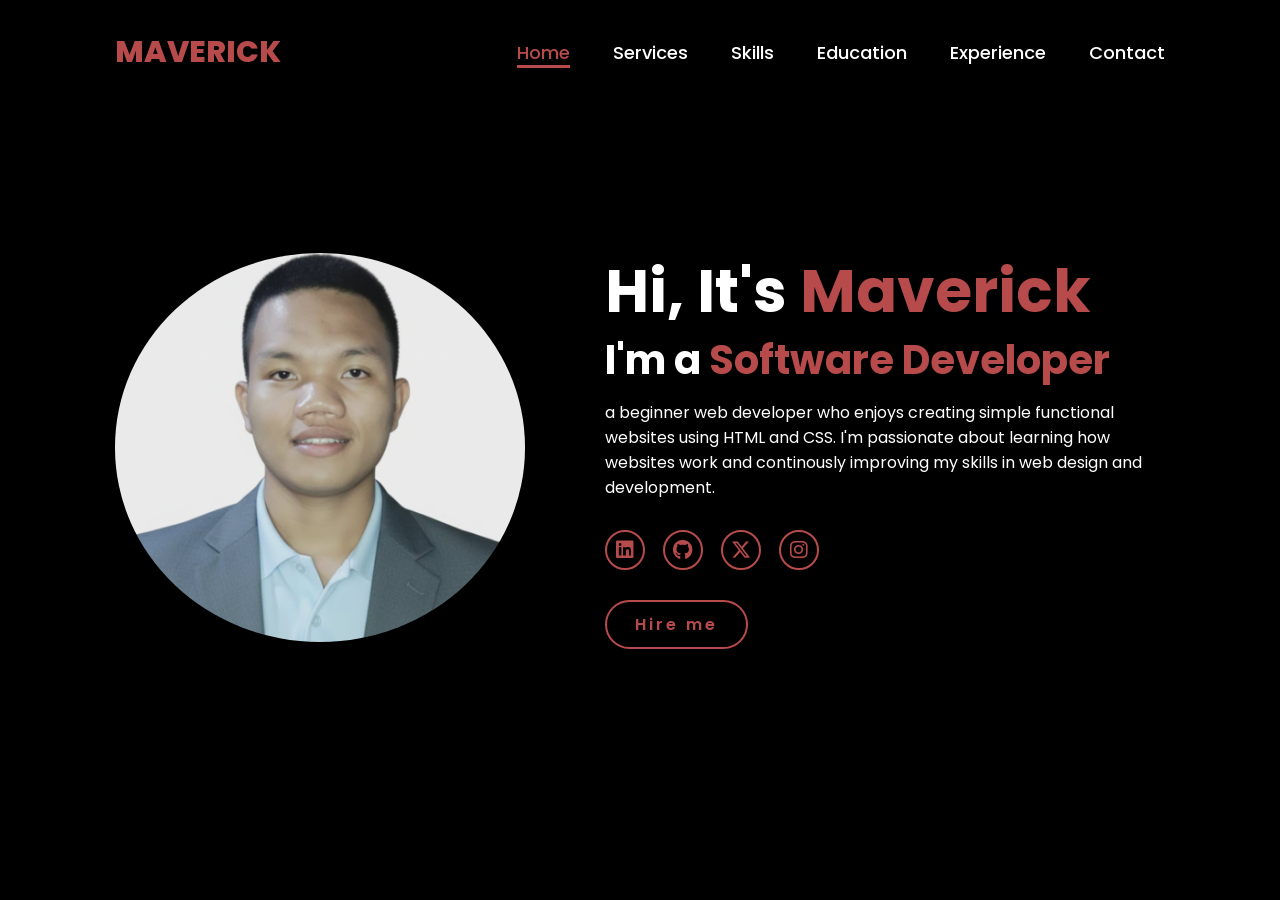
==== index.html @ 59cdfd78 "first commit" ====
<!DOCTYPE html>
<html lang="en">
    
<head>
    <meta charset="UTF-8">
    <meta name="viewport" content="width=device-width, initial-scale=1.0">
    <link rel="stylesheet" href="https://cdnjs.cloudflare.com/ajax/libs/font-awesome/6.5.2/css/all.min.css">
    <link rel="stylesheet" href="style.css">
    <title>Portfolio Website</title>
</head>
<body>
    <header>
        <a href="#" class="logo">MAVERICK</a>

        <nav>
            <a href="#" class="active"> Home</a>
            <a href="#" >Services</a>
            <a href="#" >Skills</a>
            <a href="#" >Education</a>
            <a href="#" >Experience</a>
            <a href="#" >Contact</a>
        </nav>
    </header>
    <section class="home">
        <div class="home-img">
            <img src="11a8f752-68b3-456d-b946-7e88c6589939.jpg" alt="">
        </div>
        <div class="home-content">
            <h1>Hi, It's <span>Maverick</span></h1>
            <h3 class="typing-text">I'm a <span></span></h3>
            <p>a beginner web developer who enjoys creating simple functional websites using HTML and CSS. I'm passionate about learning how websites work and continously improving my skills in web design and development.</p>
            <div class="social-icons">
                <a href="#"><i class="fa-brands fa-linkedin"></i></a>
                <a href="#"><i class="fa-brands fa-github"></i></a>
                <a href="#"><i class="fa-brands fa-x-twitter"></i></a>
                <a href="#"><i class="fa-brands fa-instagram"></i></a>
            </div>
            <a href="#" class="btn">Hire me</a>
        </div>
    </section>
</body>
</html>
---- style.css ----
@import url('https://fonts.googleapis.com/css2?family=Poppins:wght@100;200;300;400;500;600&display=swap');

*{
    margin: 0;
    padding: 0;
    box-sizing: border-box;
    text-decoration: none;
    border: none;
    outline: none;
    font-family: 'Poppins', sans-serif;
}

html{
    font-size: 62.5%;
}

body{
    width: 100%;
    height: 100vh;
    overflow-x: hidden;
    background-color: black;
    color: white;
}

header{
    margin-top: 20px;
    position: fixed;
    top: 0;
    left: 0;
    width: 100%;
    padding: 1rem 9%;
    background-color: transparent;
    filter: drop-shadow(10px);
    display: flex;
    justify-content: space-between;
    align-items: center;
    z-index: 100;
}

.logo{
    font-size: 3rem;
    color: #b74b4b;
    font-weight: 800;
    cursor: pointer;
    transition: 0.5s ease;
}

.logo:hover{
    transform: scale(1.1);
}

nav a{
    font-size: 1.8rem;
    color: white;
    margin-left: 4rem;
    font-weight: 500;
    transition: 0.3s ease;
    border-bottom: 3px solid transparent;
}

nav a:hover,
nav a.active{
    color: #b74b4b;
    border-bottom: 3px solid #b74b4b;
}

@media(max-width:995px){
    nav{
        position: absolute;
        display: none;
        top: 0;
        right: 0;
        width: 40%;
        border-left: 3px solid #b74b4b;
        border-bottom: 3px solid #b74b4b;
        border-bottom-left-radius: 2rem;
        padding: 1rem solid;
        background-color: #161616;
        border-top: 0.1rem solid rgba(0,0,0,0.1);
    }

    nav.active{
        display: block;
    }

    nav a{
        display: block;
        font-size: 2rem;
        margin: 3rem 0;
    }

    nav a:hover,
    nav a.active{
        padding: 1rem;
        border-radius: 0.5rem;
        border-bottom: 0.5rem solid #b74b4b;
    }
}

section{
    min-height: 100vh;
    padding: 5rem 9% 5rem;
}

.home{
    display: flex;
    justify-content: center;
    align-items: center;
    gap: 8rem;
    background-color: black;
}

.home .home-content h1{
    font-size: 6rem;
    font-weight: 700;
    line-height: 1.3;
}

span{
    color: #b74b4b;
}

.home-content h3{
    font-size: 4rem;
    margin-bottom: 1rem;
    font-weight: 700;
}

.home-content p{
    font-size: 1.6rem;
}

.home-img{
    border-radius: 50%;
}

.home-img img{
    position: relative;
    width: 32vw;
    border-radius: 50%;
    box-shadow: 0 0 25px solid #b74b4b;
    cursor: pointer;
    transition: 0.2s linear;
}

.home-img img:hover{
    font-size: 1.8rem;
    font-weight: 500;
}

.social-icons a{
    display: inline-flex;
    justify-content: center;
    align-items: center;
    width: 4rem;
    height: 4rem;
    background-color: transparent;
    border: 0.2rem solid #b74b4b;
    font-size: 2rem;
    border-radius: 50%;
    margin: 3rem 1.5rem 3rem 0;
    transition: 0.3s ease;
    color: #b74b4b;
}

.social-icons a:hover{
    color: black;
    transform: scale(1.3) translateY(-5px);
    background-color: #b74b4b;
    box-shadow: 0  0 25px #b74b4b;
}

.btn{
    display: inline-block;
    padding: 1rem 2.8rem;
    background-color: black;
    border-radius: 4rem;
    font-size: 1.6rem;
    color: #b74b4b;
    letter-spacing: 0.3rem;
    font-weight: 600;
    border: 2px solid #b74b4b;
    transition: 0.3s ease;
    cursor: pointer;
}

.btn:hover{
    transform: scale3d(1.03);
    background-color: #b74b4b;
    color: black;
    box-shadow: 0 0 25px #b74b4b;
}

.typing-text{
    font-size: 34px;
    font-weight: 600;
    min-width: 280px;
}

.typing-text span{
    position: relative;
}

.typing-text span::before{
    content: "Software Developer";
    color: #b74b4b;
    animation: words 20s infinite;
}

.typing-text span::after{
    content: "";
    background-color: black;
    position: absolute;
    width: calc(100% + 8px);
    height: 100%;
    border-left: 3px solid black;
    right: -8;
    animation: cursor 0.6s infinite;
}

@keyframes cursor{
    to{
        border-left: 3px solid #b74b4b;
    }
}

@keyframes words{
    0%, 20%{
        content: "Web Developer";
    }
    21%, 40%{
        content: "Developer";
    }
    41%, 60%{
        content: "Web Designer";
    }
    61%, 80%{
        content: "Youtuber";
    }
}

@media (max-width: 1000px){
    .home{
        gap: 4rem;
    }
}

@media(max-width:995px){
    .home{
        flex-direction: column;
        margin: 5rem 4rem;
    }

    .home .home-content h3{
        font-size: 2.5rem;
    }

    .home-content h1{
        font-size: 5rem;
    }

    .home-img img{
        width: 70vw;
        margin-top: 4rem;
    }
}
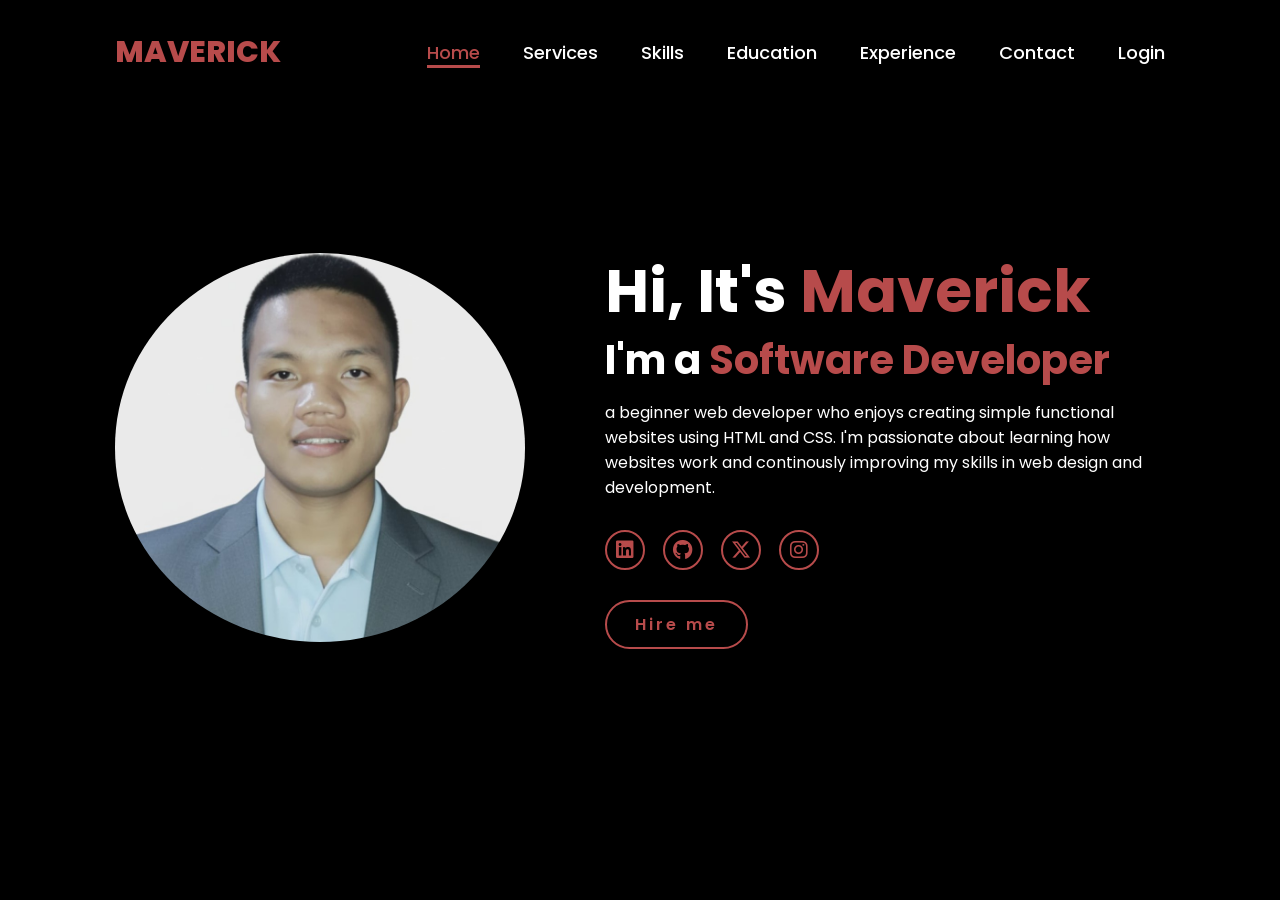
==== commit faf09340: "updating index file by adding login" ====
--- a/index.html
+++ b/index.html
@@ -19,6 +19,7 @@
             <a href="#" >Education</a>
             <a href="#" >Experience</a>
             <a href="#" >Contact</a>
+             <a href="#" >Login</a>
         </nav>
     </header>
     <section class="home">
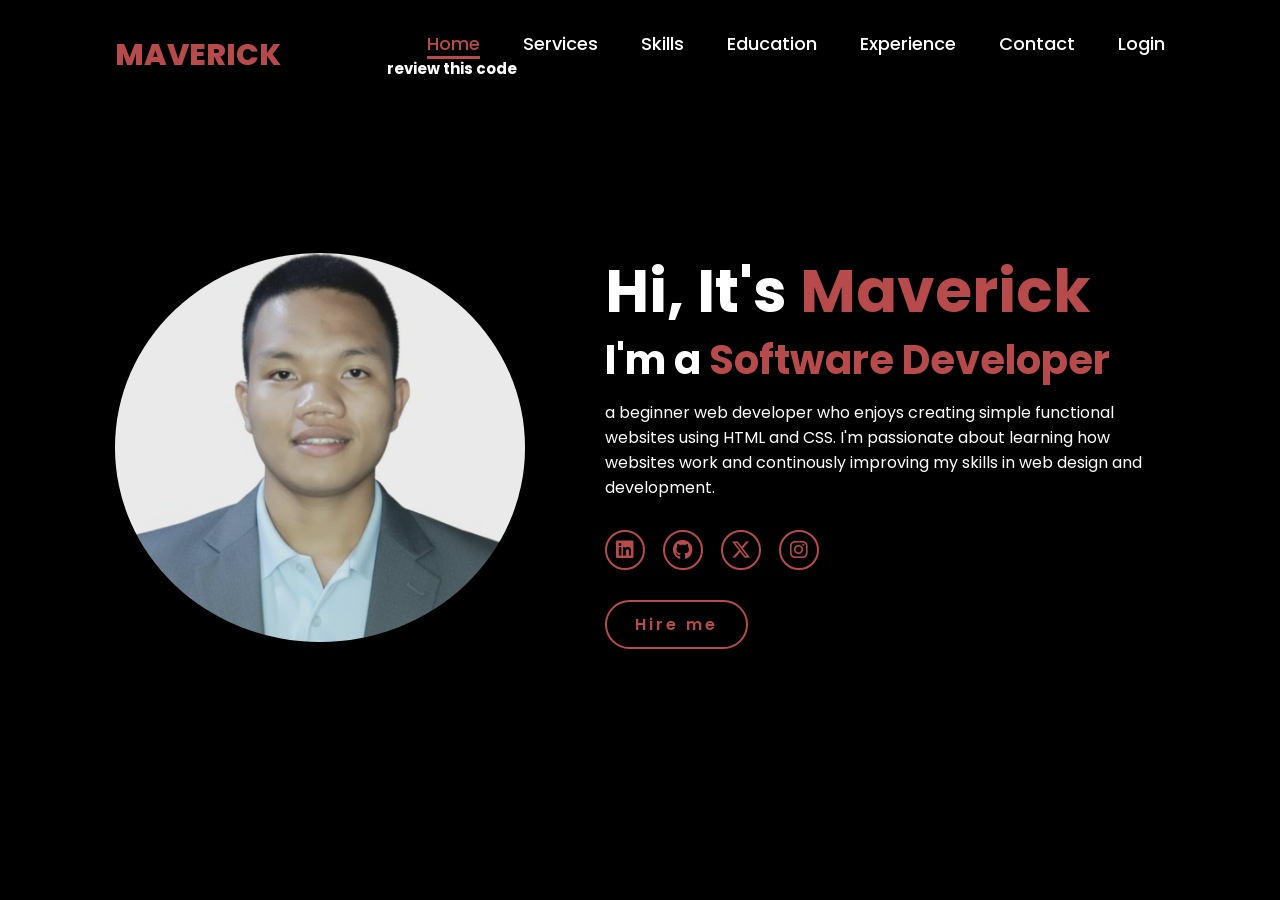
==== commit 6b818c7b: "reviewing index file" ====
--- a/index.html
+++ b/index.html
@@ -20,6 +20,8 @@
             <a href="#" >Experience</a>
             <a href="#" >Contact</a>
              <a href="#" >Login</a>
+
+             <h1>review this code</h1>
         </nav>
     </header>
     <section class="home">
